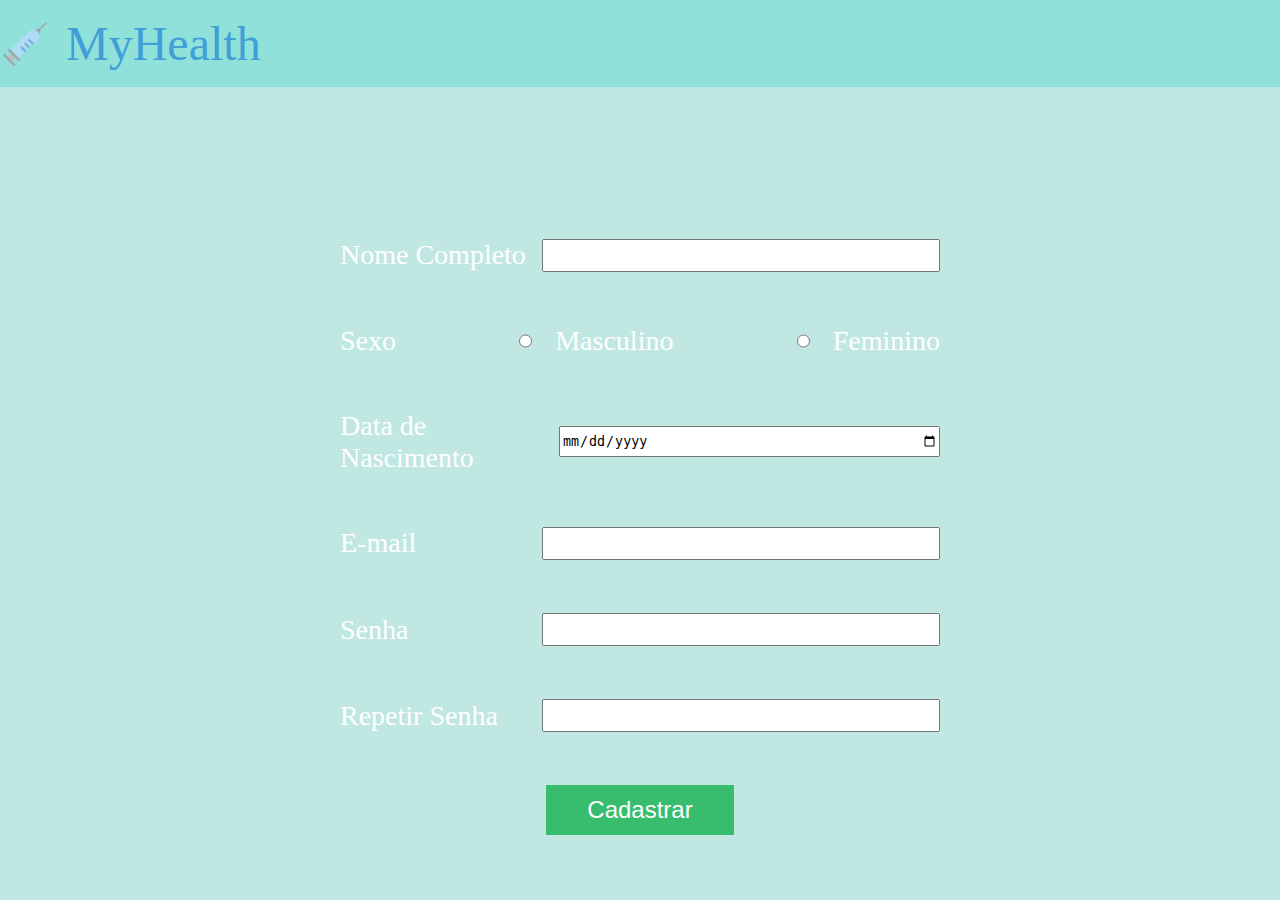
==== CriarConta.html @ 93c6bcf5 "css" ====
<!DOCTYPE html>
<html>
<head>
    <meta charset="UTF-8">
    <title>MyHealth</title>
    <link rel="icon" type="image/x-icon" href="/imgs/icon-vaccine.png">
    <link rel="stylesheet" href="/CriarConta.css">
</head>
<body class="flex-container">
    
    <header class="flex-header">
        <div class="logo">

            <img class="seringa" src="/imgs/icon-vaccine.png" alt="">
            <span>MyHealth</span>        
        </div>
    </header>
   
    <main class="flex-main">  
        <form class="flex-form">
            <div class="flex-label">
                <label for="nome">Nome Completo</label>
                <input type="text" name="nome" id="nome">
            </div>

            <div class="flex-radio">
                <label>Sexo</label>
                <input type="radio" name="radio1" id="">
                <label for="radio1">Masculino</label>
                <input type="radio" name="radio1" id="">
                <label for="radio1">Feminino</label>
            </div>

            <div class="flex-label">
                <label for="datanasc">Data de Nascimento</label>
                <input type="date" name="datanasc" id="datanasc">
            </div>

            <div class="flex-label">
                <label for="email">E-mail</label>
                <input type="email" name="email" id="email">
            </div>
            
            <div class="flex-label">
                <label for="senha">Senha</label>
                <input type="password" name="senha" id="senha">
            </div>
            
            <div class="flex-label">
                <label for="repsenha">Repetir Senha</label>
                <input type="password" name="repsenha" id="repsenha">
            </div>

            <div class="flex-button">
                <button class="cadastro">Cadastrar</button>
            </div>
        </form>
    </main>


</body>
</html>
---- CriarConta.css ----
*{
    margin: 0;
}

.flex-container {
    display: flex;
    flex-direction: column;
    background-color: #C1E7E3;
    
}

.flex-header {
    display: flex;
    background-color: #8FE1D9;
    flex-direction: row;
    align-items: center;
    width: 100%;
    height: 87px;
}

.logo {
    display: flex;
    align-items: center;
    color: #419ED7;
    font-size: 48px;
}

.seringa {
    width: 50px;
    height: 50px;
    margin-right: 16px;
}

.flex-main {
    
    display: flex;
    justify-content: center;
    align-items: center;
    flex-direction: column;
    width: 100%;
    height: 700px;
    margin-top: 100px;
    
    
}

.flex-form {
    
    display: flex;
    flex-direction: column;
    justify-content: space-around;
    height: 650px;
    width: 600px;
    color: white;
    font-size: 28px;
    
    
}

.flex-button{
    display: flex;
    justify-content: center;
}

.cadastro {
    background-color: #37BD6D;
    color: white;
    border: none;
    width: 188px;
    height: 50px;
    font-size: 24px;
    cursor: pointer;
}

.flex-label {
    display: flex;
    align-items: center;
    justify-content: space-between;
}

.flex-label input{
    height: 3vh;
    width: 65%;
}

.flex-radio{
    display: flex;
    justify-content: space-between;
}

.flex-radio input{
    margin-left: 100px;
}
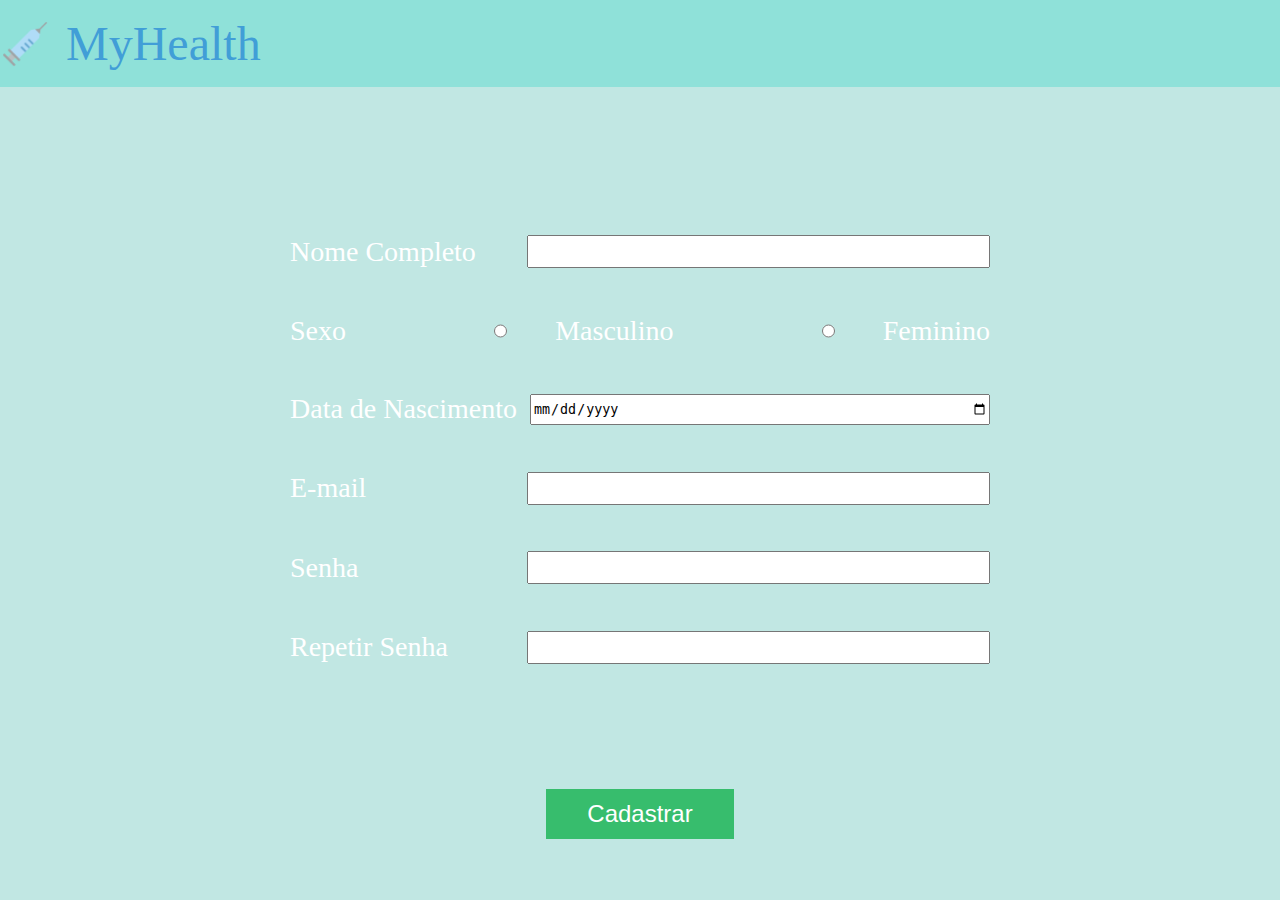
==== commit a7707031: "nova versao" ====
--- a/CriarConta.html
+++ b/CriarConta.html
@@ -1,22 +1,53 @@
 <!DOCTYPE html>
 <html>
+
 <head>
     <meta charset="UTF-8">
     <title>MyHealth</title>
     <link rel="icon" type="image/x-icon" href="/imgs/icon-vaccine.png">
     <link rel="stylesheet" href="/CriarConta.css">
+
+    <script type="module">
+
+        const getSenha = () => {
+            return document.getElementById("senha").value
+        }
+
+        const getRepSenha = () => {
+            return document.getElementById("repsenha").value
+        }
+
+        const verificaSenha = () =>{
+            const senha1 = getSenha()
+            const senha2 = getRepSenha()
+
+            if(senha1 == senha2){
+                window.location.href = "Entrar.html"
+            }
+            else{
+                document.getElementById("alertasenha").style.visibility = "visible"
+            }
+        }
+
+        const botao = document.getElementsByClassName("cadastro") //captura do elemento html
+
+        botao[0].addEventListener("click", verificaSenha)
+
+    </script>
+
 </head>
+
 <body class="flex-container">
-    
+
     <header class="flex-header">
         <div class="logo">
 
             <img class="seringa" src="/imgs/icon-vaccine.png" alt="">
-            <span>MyHealth</span>        
+            <span>MyHealth</span>
         </div>
     </header>
-   
-    <main class="flex-main">  
+
+    <main class="flex-main">
         <form class="flex-form">
             <div class="flex-label">
                 <label for="nome">Nome Completo</label>
@@ -25,9 +56,9 @@
 
             <div class="flex-radio">
                 <label>Sexo</label>
-                <input type="radio" name="radio1" id="">
+                <input type="radio" name="radio1" id="masc">
                 <label for="radio1">Masculino</label>
-                <input type="radio" name="radio1" id="">
+                <input type="radio" name="radio1" id="fem">
                 <label for="radio1">Feminino</label>
             </div>
 
@@ -40,23 +71,28 @@
                 <label for="email">E-mail</label>
                 <input type="email" name="email" id="email">
             </div>
-            
+
             <div class="flex-label">
                 <label for="senha">Senha</label>
                 <input type="password" name="senha" id="senha">
             </div>
-            
+
             <div class="flex-label">
                 <label for="repsenha">Repetir Senha</label>
                 <input type="password" name="repsenha" id="repsenha">
             </div>
 
+            <div class="alertaSenha" id="alertasenha">
+                <span>Senha não confere!</span>
+            </div>
+
             <div class="flex-button">
-                <button class="cadastro">Cadastrar</button>
+                <button type="button" id="cadastro" class="cadastro">Cadastrar</button>
             </div>
         </form>
     </main>
 
 
 </body>
+
 </html>--- a/CriarConta.css
+++ b/CriarConta.css
@@ -50,7 +50,7 @@
     flex-direction: column;
     justify-content: space-around;
     height: 650px;
-    width: 600px;
+    width: 700px;
     color: white;
     font-size: 28px;
     
@@ -90,4 +90,11 @@
 
 .flex-radio input{
     margin-left: 100px;
+}
+
+.alertaSenha{
+    display: flex;
+    justify-content: center;
+    color: #FD7979;
+    visibility: hidden;
 }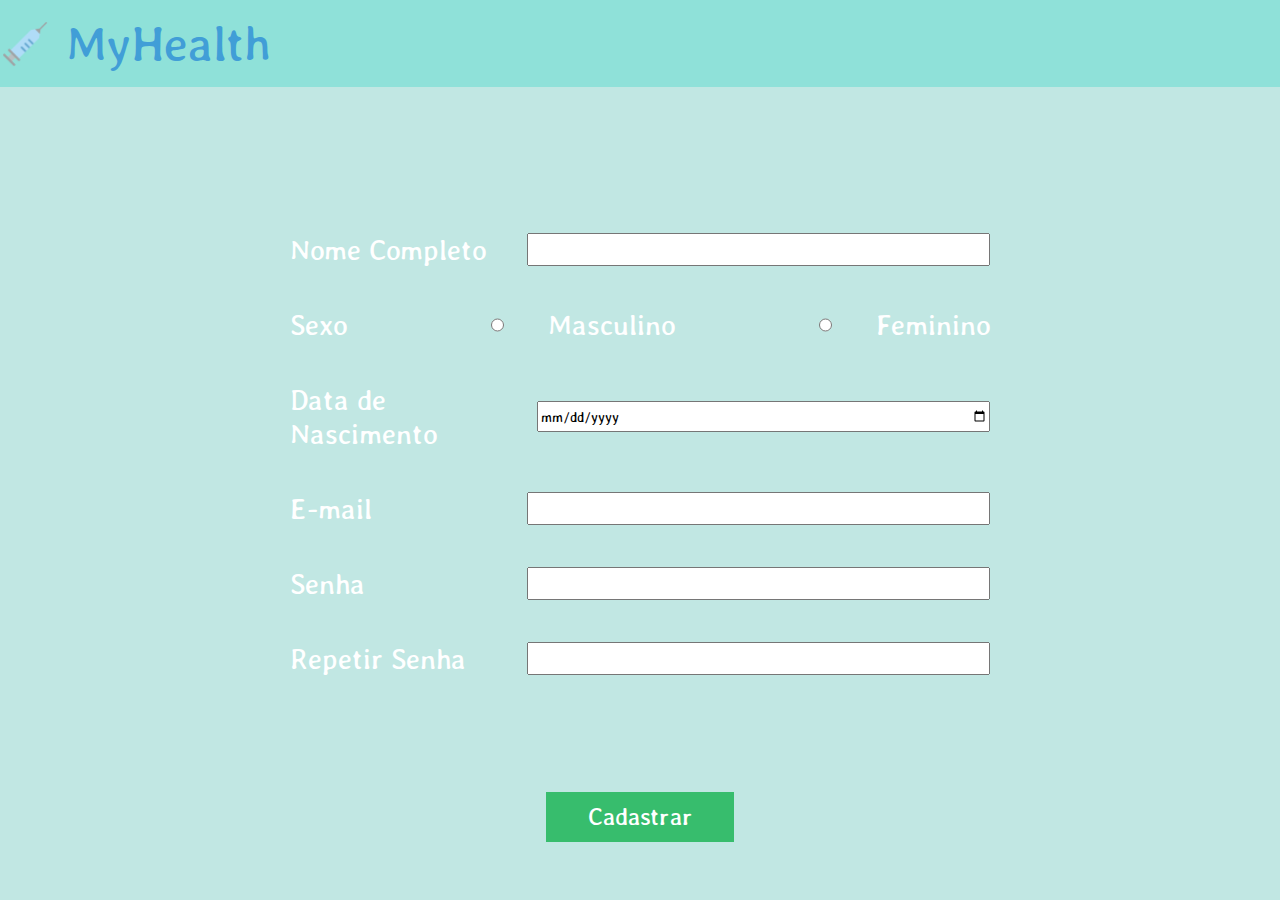
==== commit 49d2154f: "Adionar fonte averia libre" ====
--- a/CriarConta.html
+++ b/CriarConta.html
@@ -6,6 +6,10 @@
     <title>MyHealth</title>
     <link rel="icon" type="image/x-icon" href="/imgs/icon-vaccine.png">
     <link rel="stylesheet" href="/CriarConta.css">
+    <link rel="preconnect" href="https://fonts.googleapis.com">
+    <link rel="preconnect" href="https://fonts.gstatic.com" crossorigin>
+    <link href="https://fonts.googleapis.com/css2?family=Averia+Libre&display=swap" rel="stylesheet">
+
 
     <script type="module">
 
--- a/CriarConta.css
+++ b/CriarConta.css
@@ -1,5 +1,7 @@
 *{
     margin: 0;
+    font-family: 'Averia Libre';
+    font-style: normal;
 }
 
 .flex-container {
